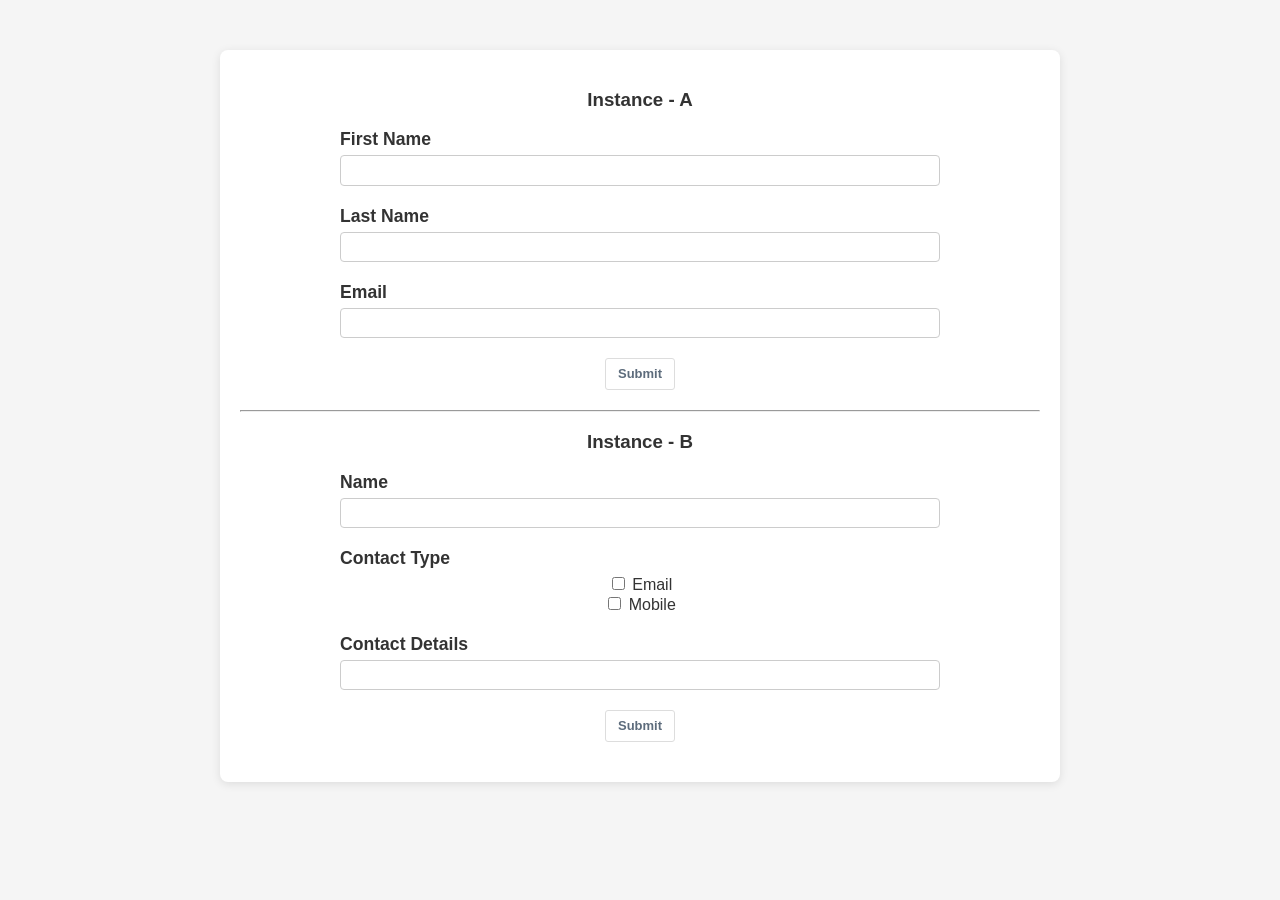
==== forms.html @ 66d8cb4a "Adding 2 forms manuaally" ====
<!DOCTYPE html>
<html lang="en">
<head>
    <meta charset="UTF-8">
    <meta name="viewport" content="width=device-width, initial-scale=1.0">
    <title>static page</title>
    <link rel="stylesheet" href="style.css">
    <style type="text/css" scoped>
        .mauticform_wrapper { max-width: 600px; margin: 10px auto; }
        .mauticform-innerform {}
        .mauticform-post-success {}
        .mauticform-name { font-weight: bold; font-size: 1.5em; margin-bottom: 3px; }
        .mauticform-description { margin-top: 2px; margin-bottom: 10px; }
        .mauticform-error { margin-bottom: 10px; color: red; }
        .mauticform-message { margin-bottom: 10px;color: green; }
        .mauticform-row { display: block; margin-bottom: 20px; }
        .mauticform-label { font-size: 1.1em; display: block; font-weight: bold; margin-bottom: 5px; }
        .mauticform-row.mauticform-required .mauticform-label:after { color: #e32; content: " *"; display: inline; }
        .mauticform-helpmessage { display: block; font-size: 0.9em; margin-bottom: 3px; }
        .mauticform-errormsg { display: block; color: red; margin-top: 2px; }
        .mauticform-selectbox, .mauticform-input, .mauticform-textarea { width: 100%; padding: 0.5em 0.5em; border: 1px solid #CCC; background: #fff; box-shadow: 0px 0px 0px #fff inset; border-radius: 4px; box-sizing: border-box; }
        .mauticform-checkboxgrp-row {}
        .mauticform-checkboxgrp-label { font-weight: normal; }
        .mauticform-checkboxgrp-checkbox {}
        .mauticform-radiogrp-row {}
        .mauticform-radiogrp-label { font-weight: normal; }
        .mauticform-radiogrp-radio {}
        .mauticform-button-wrapper .mauticform-button.btn-default, .mauticform-pagebreak-wrapper .mauticform-pagebreak.btn-default { color: #5d6c7c;background-color: #ffffff;border-color: #dddddd;}
        .mauticform-button-wrapper .mauticform-button, .mauticform-pagebreak-wrapper .mauticform-pagebreak { display: inline-block;margin-bottom: 0;font-weight: 600;text-align: center;vertical-align: middle;cursor: pointer;background-image: none;border: 1px solid transparent;white-space: nowrap;padding: 6px 12px;font-size: 13px;line-height: 1.3856;border-radius: 3px;-webkit-user-select: none;-moz-user-select: none;-ms-user-select: none;user-select: none;}
        .mauticform-button-wrapper .mauticform-button.btn-default[disabled], .mauticform-pagebreak-wrapper .mauticform-pagebreak.btn-default[disabled] { background-color: #ffffff; border-color: #dddddd; opacity: 0.75; cursor: not-allowed; }
        .mauticform-pagebreak-wrapper .mauticform-button-wrapper {  display: inline; }
    
        /**
        * @see https://github.com/TarekRaafat/autoComplete.js/blob/master/dist/css/autoComplete.02.css.
        */
        .autoComplete_wrapper {position: relative;}
        .autoComplete_wrapper > input::placeholder {transition: all 0.3s ease;}
        .autoComplete_wrapper > ul {position: absolute;max-height: 226px;overflow-y: scroll;top: 100%;left: 0;right: 0;padding: 0;margin: 0.5rem 0 0 0;border-radius: 4px;background-color: #fff;border: 1px solid rgba(33, 33, 33, 0.1);z-index: 1000;outline: none;}
        .autoComplete_wrapper > ul > li {padding: 10px 20px;list-style: none;text-align: left;font-size: 16px;color: #212121;transition: all 0.1s ease-in-out;border-radius: 3px;background-color: rgba(255, 255, 255, 1);white-space: nowrap;overflow: hidden;text-overflow: ellipsis;transition: all 0.2s ease;}
        .autoComplete_wrapper > ul > li > span {float: right;}
        .autoComplete_wrapper > ul > li::selection {color: rgba(#ffffff, 0);background-color: rgba(#ffffff, 0);}
        .autoComplete_wrapper > ul > li:hover {cursor: pointer;background-color: rgba(123, 123, 123, 0.1);}
        .autoComplete_wrapper > ul > li mark {background-color: transparent;font-weight: bold;}
        .autoComplete_wrapper > ul > li mark::selection {background-color: rgba(#ffffff, 0);}
        .autoComplete_wrapper > ul > li[aria-selected="true"] {background-color: rgba(123, 123, 123, 0.1);}
        @media only screen and (max-width: 600px) {
          .autoComplete_wrapper > input {width: 18rem;}
        }
    </style>
    <style type="text/css" scoped>
        .mauticform-field-hidden { display:none }
    </style>
</head>
<body>
    <div class="container">
        
        <h3>Instance - A</h3>
        <div id="mauticform_wrapper_forminstancea" class="mauticform_wrapper">
          <form autocomplete="false" role="form" method="post" action="https://rd-qa01.qa.acs.acquia.io/form/submit?formId=9" id="mauticform_forminstancea" data-mautic-form="forminstancea" enctype="multipart/form-data">
              <div class="mauticform-error" id="mauticform_forminstancea_error"></div>
              <div class="mauticform-message" id="mauticform_forminstancea_message"></div>
              <div class="mauticform-innerform">
                  
                <div class="mauticform-page-wrapper mauticform-page-1" data-mautic-form-page="1">
      
                  <div id="mauticform_forminstancea_first_name" class="mauticform-row mauticform-text mauticform-field-1">
                      <label id="mauticform_label_forminstancea_first_name" for="mauticform_input_forminstancea_first_name" class="mauticform-label">First Name</label>                <input id="mauticform_input_forminstancea_first_name" name="mauticform[first_name]" value="" class="mauticform-input" type="text">
                      <span class="mauticform-errormsg" style="display: none;"></span>
                  </div>
      
                  <div id="mauticform_forminstancea_last_name" class="mauticform-row mauticform-text mauticform-field-2">
                      <label id="mauticform_label_forminstancea_last_name" for="mauticform_input_forminstancea_last_name" class="mauticform-label">Last Name</label>                <input id="mauticform_input_forminstancea_last_name" name="mauticform[last_name]" value="" class="mauticform-input" type="text">
                      <span class="mauticform-errormsg" style="display: none;"></span>
                  </div>
      
                  <div id="mauticform_forminstancea_email" class="mauticform-row mauticform-email mauticform-field-3">
                      <label id="mauticform_label_forminstancea_email" for="mauticform_input_forminstancea_email" class="mauticform-label">Email</label>                <input id="mauticform_input_forminstancea_email" name="mauticform[email]" value="" class="mauticform-input" type="email">
                      <span class="mauticform-errormsg" style="display: none;"></span>
                  </div>
      
                  <div id="mauticform_forminstancea_submit" class="mauticform-row mauticform-button-wrapper mauticform-field-4">
                      <button type="submit" name="mauticform[submit]" id="mauticform_input_forminstancea_submit" value="" class="mauticform-button btn btn-default">Submit</button>
                  </div>
                  </div>
              </div>
      
              <input type="hidden" name="mauticform[formId]" id="mauticform_forminstancea_id" value="9">
              <input type="hidden" name="mauticform[return]" id="mauticform_forminstancea_return" value="">
              <input type="hidden" name="mauticform[formName]" id="mauticform_forminstancea_name" value="forminstancea">
      
              </form>
        </div>

        <hr>
        <h3>Instance - B</h3>
        <div id="mauticform_wrapper_forminstanceb" class="mauticform_wrapper">
            <form autocomplete="false" role="form" method="post" action="https://rd-qa05.qa.acs.acquia.io/form/submit?formId=1" id="mauticform_forminstanceb" data-mautic-form="forminstanceb" enctype="multipart/form-data">
                <div class="mauticform-error" id="mauticform_forminstanceb_error"></div>
                <div class="mauticform-message" id="mauticform_forminstanceb_message"></div>
                <div class="mauticform-innerform">
                    
                  <div class="mauticform-page-wrapper mauticform-page-1" data-mautic-form-page="1">
        
                    <div id="mauticform_forminstanceb_f_name" class="mauticform-row mauticform-text mauticform-field-1">
                        <label id="mauticform_label_forminstanceb_f_name" for="mauticform_input_forminstanceb_f_name" class="mauticform-label">Name</label>                <input id="mauticform_input_forminstanceb_f_name" name="mauticform[f_name]" value="" class="mauticform-input" type="text">
                        <span class="mauticform-errormsg" style="display: none;"></span>
                    </div>
        
                    <div id="mauticform_forminstanceb_contact_type" class="mauticform-row mauticform-checkboxgrp mauticform-field-2">
                        <label class="mauticform-label" for="mauticform_checkboxgrp_checkbox_forminstanceb_Email1">Contact Type</label>
                        <div class="mauticform-checkboxgrp-row">                    <input class="mauticform-checkboxgrp-checkbox" name="mauticform[contact_type][]" id="mauticform_checkboxgrp_checkbox_forminstanceb_contact_type_email0" type="checkbox" value="email">
                            <label id="mauticform_checkboxgrp_label_contact_type_email0" for="mauticform_checkboxgrp_checkbox_forminstanceb_contact_type_email0" class="mauticform-checkboxgrp-label">Email</label>
                        </div>
                        <div class="mauticform-checkboxgrp-row">                    <input class="mauticform-checkboxgrp-checkbox" name="mauticform[contact_type][]" id="mauticform_checkboxgrp_checkbox_forminstanceb_contact_type_mobile1" type="checkbox" value="mobile">
                            <label id="mauticform_checkboxgrp_label_contact_type_mobile1" for="mauticform_checkboxgrp_checkbox_forminstanceb_contact_type_mobile1" class="mauticform-checkboxgrp-label">Mobile</label>
                        </div>
                        <span class="mauticform-errormsg" style="display: none;"></span>
                    </div>
        
                    <div id="mauticform_forminstanceb_contact_details" class="mauticform-row mauticform-text mauticform-field-3">
                        <label id="mauticform_label_forminstanceb_contact_details" for="mauticform_input_forminstanceb_contact_details" class="mauticform-label">Contact Details</label>                <input id="mauticform_input_forminstanceb_contact_details" name="mauticform[contact_details]" value="" class="mauticform-input" type="text">
                        <span class="mauticform-errormsg" style="display: none;"></span>
                    </div>
        
                    <div id="mauticform_forminstanceb_submit" class="mauticform-row mauticform-button-wrapper mauticform-field-4">
                        <button type="submit" name="mauticform[submit]" id="mauticform_input_forminstanceb_submit" value="" class="mauticform-button btn btn-default">Submit</button>
                    </div>
                    </div>
                </div>
        
                <input type="hidden" name="mauticform[formId]" id="mauticform_forminstanceb_id" value="1">
                <input type="hidden" name="mauticform[return]" id="mauticform_forminstanceb_return" value="">
                <input type="hidden" name="mauticform[formName]" id="mauticform_forminstanceb_name" value="forminstanceb">
        
                </form>
        </div>
    </div>
    <script type="text/javascript">
        var mauticDomainToAdd = 'https://rd-qa01.qa.acs.acquia.io';
    
        if (!Array.isArray(window.MauticDomains)) {
            window.MauticDomains = [];
        }
    
        if (window.MauticDomains.indexOf(mauticDomainToAdd) === -1) {
            window.MauticDomains.push(mauticDomainToAdd);
        }
    
        /** This section is only needed once per page if manually copying **/
        if (typeof MauticSDKLoaded == 'undefined') {
            var MauticSDKLoaded = true;
            var head            = document.getElementsByTagName('head')[0];
            var script          = document.createElement('script');
            script.type         = 'text/javascript';
            script.src          = 'https://rd-qa01.qa.acs.acquia.io/mautic/media/js/mautic-form.js?v87e19d6e';
            script.onload       = function() {
                MauticSDK.onLoad();
            };
            head.appendChild(script);
            var MauticLang   = {
                'submittingMessage': "Please wait..."
            }
        }else if (typeof MauticSDK != 'undefined') {
            MauticSDK.onLoad();
        }
    </script>
    <script type="text/javascript">
        var mauticDomainToAdd = 'https://rd-qa05.qa.acs.acquia.io';
    
        if (!Array.isArray(window.MauticDomains)) {
            window.MauticDomains = [];
        }
    
        if (window.MauticDomains.indexOf(mauticDomainToAdd) === -1) {
            window.MauticDomains.push(mauticDomainToAdd);
        }
    
        /** This section is only needed once per page if manually copying **/
        if (typeof MauticSDKLoaded == 'undefined') {
            var MauticSDKLoaded = true;
            var head            = document.getElementsByTagName('head')[0];
            var script          = document.createElement('script');
            script.type         = 'text/javascript';
            script.src          = 'https://rd-qa05.qa.acs.acquia.io/mautic/media/js/mautic-form.js?v76dfbe26';
            script.onload       = function() {
                MauticSDK.onLoad();
            };
            head.appendChild(script);
            var MauticLang   = {
                'submittingMessage': "Please wait..."
            }
        }else if (typeof MauticSDK != 'undefined') {
            MauticSDK.onLoad();
        }
    </script>

 
</body>
</html>
---- style.css ----
/* Minimal CSS for static page */
body {
    font-family: Arial, sans-serif;
    margin: 0;
    padding: 0;
    background-color: #f5f5f5;
    color: #333;
}

.container {
    max-width: 800px;
    margin: 50px auto;
    padding: 20px;
    text-align: center;
    background-color: white;
    border-radius: 8px;
    box-shadow: 0 2px 10px rgba(0, 0, 0, 0.1);
}

h1 {
    color: #2c3e50;
    margin-bottom: 20px;
    font-size: 2.5em;
}

p {
    font-size: 1.2em;
    line-height: 1.6;
    color: #666;
}

.mauticform-label {
    font-size: 1.1em;
    display: block;
    font-weight: bold;
    margin-bottom: 5px;
    text-align: left;
}
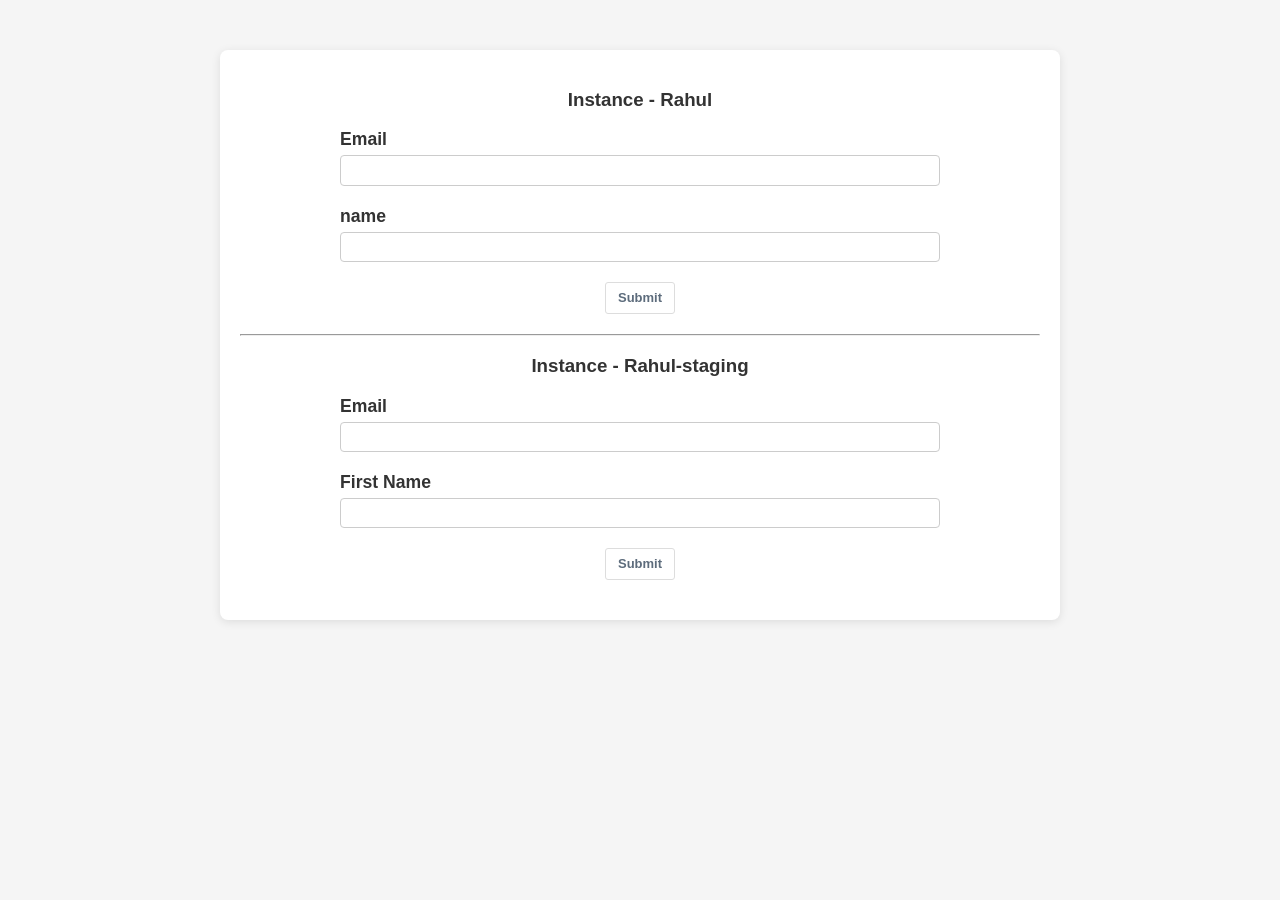
==== commit 1693193d: "staging testing" ====
--- a/forms.html
+++ b/forms.html
@@ -29,7 +29,7 @@
         .mauticform-button-wrapper .mauticform-button, .mauticform-pagebreak-wrapper .mauticform-pagebreak { display: inline-block;margin-bottom: 0;font-weight: 600;text-align: center;vertical-align: middle;cursor: pointer;background-image: none;border: 1px solid transparent;white-space: nowrap;padding: 6px 12px;font-size: 13px;line-height: 1.3856;border-radius: 3px;-webkit-user-select: none;-moz-user-select: none;-ms-user-select: none;user-select: none;}
         .mauticform-button-wrapper .mauticform-button.btn-default[disabled], .mauticform-pagebreak-wrapper .mauticform-pagebreak.btn-default[disabled] { background-color: #ffffff; border-color: #dddddd; opacity: 0.75; cursor: not-allowed; }
         .mauticform-pagebreak-wrapper .mauticform-button-wrapper {  display: inline; }
-    
+
         /**
         * @see https://github.com/TarekRaafat/autoComplete.js/blob/master/dist/css/autoComplete.02.css.
         */
@@ -44,7 +44,7 @@
         .autoComplete_wrapper > ul > li mark::selection {background-color: rgba(#ffffff, 0);}
         .autoComplete_wrapper > ul > li[aria-selected="true"] {background-color: rgba(123, 123, 123, 0.1);}
         @media only screen and (max-width: 600px) {
-          .autoComplete_wrapper > input {width: 18rem;}
+        .autoComplete_wrapper > input {width: 18rem;}
         }
     </style>
     <style type="text/css" scoped>
@@ -54,134 +54,90 @@
 <body>
     <div class="container">
         
-        <h3>Instance - A</h3>
-        <div id="mauticform_wrapper_forminstancea" class="mauticform_wrapper">
-          <form autocomplete="false" role="form" method="post" action="https://rd-qa01.qa.acs.acquia.io/form/submit?formId=9" id="mauticform_forminstancea" data-mautic-form="forminstancea" enctype="multipart/form-data">
-              <div class="mauticform-error" id="mauticform_forminstancea_error"></div>
-              <div class="mauticform-message" id="mauticform_forminstancea_message"></div>
-              <div class="mauticform-innerform">
-                  
-                <div class="mauticform-page-wrapper mauticform-page-1" data-mautic-form-page="1">
-      
-                  <div id="mauticform_forminstancea_first_name" class="mauticform-row mauticform-text mauticform-field-1">
-                      <label id="mauticform_label_forminstancea_first_name" for="mauticform_input_forminstancea_first_name" class="mauticform-label">First Name</label>                <input id="mauticform_input_forminstancea_first_name" name="mauticform[first_name]" value="" class="mauticform-input" type="text">
-                      <span class="mauticform-errormsg" style="display: none;"></span>
-                  </div>
-      
-                  <div id="mauticform_forminstancea_last_name" class="mauticform-row mauticform-text mauticform-field-2">
-                      <label id="mauticform_label_forminstancea_last_name" for="mauticform_input_forminstancea_last_name" class="mauticform-label">Last Name</label>                <input id="mauticform_input_forminstancea_last_name" name="mauticform[last_name]" value="" class="mauticform-input" type="text">
-                      <span class="mauticform-errormsg" style="display: none;"></span>
-                  </div>
-      
-                  <div id="mauticform_forminstancea_email" class="mauticform-row mauticform-email mauticform-field-3">
-                      <label id="mauticform_label_forminstancea_email" for="mauticform_input_forminstancea_email" class="mauticform-label">Email</label>                <input id="mauticform_input_forminstancea_email" name="mauticform[email]" value="" class="mauticform-input" type="email">
-                      <span class="mauticform-errormsg" style="display: none;"></span>
-                  </div>
-      
-                  <div id="mauticform_forminstancea_submit" class="mauticform-row mauticform-button-wrapper mauticform-field-4">
-                      <button type="submit" name="mauticform[submit]" id="mauticform_input_forminstancea_submit" value="" class="mauticform-button btn btn-default">Submit</button>
-                  </div>
-                  </div>
-              </div>
-      
-              <input type="hidden" name="mauticform[formId]" id="mauticform_forminstancea_id" value="9">
-              <input type="hidden" name="mauticform[return]" id="mauticform_forminstancea_return" value="">
-              <input type="hidden" name="mauticform[formName]" id="mauticform_forminstancea_name" value="forminstancea">
-      
-              </form>
+        <h3>Instance - Rahul </h3>
+        <div id="mauticform_wrapper_testform" class="mauticform_wrapper">
+            <form autocomplete="false" role="form" method="post" action="https://rahul.mautibot.com/form/submit?formId=1" id="mauticform_testform" data-mautic-form="testform" enctype="multipart/form-data">
+                <div class="mauticform-error" id="mauticform_testform_error"></div>
+                <div class="mauticform-message" id="mauticform_testform_message"></div>
+                <div class="mauticform-innerform">
+
+                    <div class="mauticform-page-wrapper mauticform-page-1" data-mautic-form-page="1">
+
+                        <div id="mauticform_testform_email" class="mauticform-row mauticform-email mauticform-field-1">
+                            <label id="mauticform_label_testform_email" for="mauticform_input_testform_email" class="mauticform-label">Email</label>                <input id="mauticform_input_testform_email" name="mauticform[email]" value="" class="mauticform-input" type="email">
+                            <span class="mauticform-errormsg" style="display: none;"></span>
+                        </div>
+
+                        <div id="mauticform_testform_f_name" class="mauticform-row mauticform-text mauticform-field-2">
+                            <label id="mauticform_label_testform_f_name" for="mauticform_input_testform_f_name" class="mauticform-label">name</label>                <input id="mauticform_input_testform_f_name" name="mauticform[f_name]" value="" class="mauticform-input" type="text">
+                            <span class="mauticform-errormsg" style="display: none;"></span>
+                        </div>
+
+                        <div id="mauticform_testform_submit" class="mauticform-row mauticform-button-wrapper mauticform-field-3">
+                            <button type="submit" name="mauticform[submit]" id="mauticform_input_testform_submit" value="" class="mauticform-button btn btn-default">Submit</button>
+                        </div>
+                    </div>
+                </div>
+
+                <input type="hidden" name="mauticform[formId]" id="mauticform_testform_id" value="1">
+                <input type="hidden" name="mauticform[return]" id="mauticform_testform_return" value="">
+                <input type="hidden" name="mauticform[formName]" id="mauticform_testform_name" value="testform">
+
+            </form>
         </div>
 
         <hr>
-        <h3>Instance - B</h3>
-        <div id="mauticform_wrapper_forminstanceb" class="mauticform_wrapper">
-            <form autocomplete="false" role="form" method="post" action="https://rd-qa05.qa.acs.acquia.io/form/submit?formId=1" id="mauticform_forminstanceb" data-mautic-form="forminstanceb" enctype="multipart/form-data">
-                <div class="mauticform-error" id="mauticform_forminstanceb_error"></div>
-                <div class="mauticform-message" id="mauticform_forminstanceb_message"></div>
+        <h3>Instance - Rahul-staging</h3>
+        <div id="mauticform_wrapper_formmaut13305" class="mauticform_wrapper">
+            <form autocomplete="false" role="form" method="post" action="https://rahul-staging.staging.acs.acquia.io/form/submit?formId=1" id="mauticform_formmaut13305" data-mautic-form="formmaut13305" enctype="multipart/form-data">
+                <div class="mauticform-error" id="mauticform_formmaut13305_error"></div>
+                <div class="mauticform-message" id="mauticform_formmaut13305_message"></div>
                 <div class="mauticform-innerform">
                     
-                  <div class="mauticform-page-wrapper mauticform-page-1" data-mautic-form-page="1">
-        
-                    <div id="mauticform_forminstanceb_f_name" class="mauticform-row mauticform-text mauticform-field-1">
-                        <label id="mauticform_label_forminstanceb_f_name" for="mauticform_input_forminstanceb_f_name" class="mauticform-label">Name</label>                <input id="mauticform_input_forminstanceb_f_name" name="mauticform[f_name]" value="" class="mauticform-input" type="text">
+                <div class="mauticform-page-wrapper mauticform-page-1" data-mautic-form-page="1">
+
+                    <div id="mauticform_formmaut13305_email" class="mauticform-row mauticform-email mauticform-field-1">
+                        <label id="mauticform_label_formmaut13305_email" for="mauticform_input_formmaut13305_email" class="mauticform-label">Email</label>                <input id="mauticform_input_formmaut13305_email" name="mauticform[email]" value="" class="mauticform-input" type="email">
                         <span class="mauticform-errormsg" style="display: none;"></span>
                     </div>
-        
-                    <div id="mauticform_forminstanceb_contact_type" class="mauticform-row mauticform-checkboxgrp mauticform-field-2">
-                        <label class="mauticform-label" for="mauticform_checkboxgrp_checkbox_forminstanceb_Email1">Contact Type</label>
-                        <div class="mauticform-checkboxgrp-row">                    <input class="mauticform-checkboxgrp-checkbox" name="mauticform[contact_type][]" id="mauticform_checkboxgrp_checkbox_forminstanceb_contact_type_email0" type="checkbox" value="email">
-                            <label id="mauticform_checkboxgrp_label_contact_type_email0" for="mauticform_checkboxgrp_checkbox_forminstanceb_contact_type_email0" class="mauticform-checkboxgrp-label">Email</label>
-                        </div>
-                        <div class="mauticform-checkboxgrp-row">                    <input class="mauticform-checkboxgrp-checkbox" name="mauticform[contact_type][]" id="mauticform_checkboxgrp_checkbox_forminstanceb_contact_type_mobile1" type="checkbox" value="mobile">
-                            <label id="mauticform_checkboxgrp_label_contact_type_mobile1" for="mauticform_checkboxgrp_checkbox_forminstanceb_contact_type_mobile1" class="mauticform-checkboxgrp-label">Mobile</label>
-                        </div>
+
+                    <div id="mauticform_formmaut13305_first_name" class="mauticform-row mauticform-text mauticform-field-2">
+                        <label id="mauticform_label_formmaut13305_first_name" for="mauticform_input_formmaut13305_first_name" class="mauticform-label">First Name</label>                <input id="mauticform_input_formmaut13305_first_name" name="mauticform[first_name]" value="" class="mauticform-input" type="text">
                         <span class="mauticform-errormsg" style="display: none;"></span>
                     </div>
-        
-                    <div id="mauticform_forminstanceb_contact_details" class="mauticform-row mauticform-text mauticform-field-3">
-                        <label id="mauticform_label_forminstanceb_contact_details" for="mauticform_input_forminstanceb_contact_details" class="mauticform-label">Contact Details</label>                <input id="mauticform_input_forminstanceb_contact_details" name="mauticform[contact_details]" value="" class="mauticform-input" type="text">
-                        <span class="mauticform-errormsg" style="display: none;"></span>
-                    </div>
-        
-                    <div id="mauticform_forminstanceb_submit" class="mauticform-row mauticform-button-wrapper mauticform-field-4">
-                        <button type="submit" name="mauticform[submit]" id="mauticform_input_forminstanceb_submit" value="" class="mauticform-button btn btn-default">Submit</button>
+
+                    <div id="mauticform_formmaut13305_submit" class="mauticform-row mauticform-button-wrapper mauticform-field-3">
+                        <button type="submit" name="mauticform[submit]" id="mauticform_input_formmaut13305_submit" value="" class="mauticform-button btn btn-default">Submit</button>
                     </div>
                     </div>
                 </div>
-        
-                <input type="hidden" name="mauticform[formId]" id="mauticform_forminstanceb_id" value="1">
-                <input type="hidden" name="mauticform[return]" id="mauticform_forminstanceb_return" value="">
-                <input type="hidden" name="mauticform[formName]" id="mauticform_forminstanceb_name" value="forminstanceb">
-        
+
+                <input type="hidden" name="mauticform[formId]" id="mauticform_formmaut13305_id" value="1">
+                <input type="hidden" name="mauticform[return]" id="mauticform_formmaut13305_return" value="">
+                <input type="hidden" name="mauticform[formName]" id="mauticform_formmaut13305_name" value="formmaut13305">
+
                 </form>
         </div>
+
     </div>
     <script type="text/javascript">
-        var mauticDomainToAdd = 'https://rd-qa01.qa.acs.acquia.io';
-    
+        var mauticDomainToAdd = 'https://rahul-staging.mautibot.com';
+
         if (!Array.isArray(window.MauticDomains)) {
             window.MauticDomains = [];
         }
-    
+
         if (window.MauticDomains.indexOf(mauticDomainToAdd) === -1) {
             window.MauticDomains.push(mauticDomainToAdd);
         }
-    
+
         /** This section is only needed once per page if manually copying **/
         if (typeof MauticSDKLoaded == 'undefined') {
             var MauticSDKLoaded = true;
             var head            = document.getElementsByTagName('head')[0];
             var script          = document.createElement('script');
             script.type         = 'text/javascript';
-            script.src          = 'https://rd-qa01.qa.acs.acquia.io/mautic/media/js/mautic-form.js?v87e19d6e';
-            script.onload       = function() {
-                MauticSDK.onLoad();
-            };
-            head.appendChild(script);
-            var MauticLang   = {
-                'submittingMessage': "Please wait..."
-            }
-        }else if (typeof MauticSDK != 'undefined') {
-            MauticSDK.onLoad();
-        }
-    </script>
-    <script type="text/javascript">
-        var mauticDomainToAdd = 'https://rd-qa05.qa.acs.acquia.io';
-    
-        if (!Array.isArray(window.MauticDomains)) {
-            window.MauticDomains = [];
-        }
-    
-        if (window.MauticDomains.indexOf(mauticDomainToAdd) === -1) {
-            window.MauticDomains.push(mauticDomainToAdd);
-        }
-    
-        /** This section is only needed once per page if manually copying **/
-        if (typeof MauticSDKLoaded == 'undefined') {
-            var MauticSDKLoaded = true;
-            var head            = document.getElementsByTagName('head')[0];
-            var script          = document.createElement('script');
-            script.type         = 'text/javascript';
-            script.src          = 'https://rd-qa05.qa.acs.acquia.io/mautic/media/js/mautic-form.js?v76dfbe26';
+            script.src          = 'https://rahul-staging.mautibot.com/mautic/media/js/mautic-form.js?ve5970571';
             script.onload       = function() {
                 MauticSDK.onLoad();
             };
@@ -194,6 +150,34 @@
         }
     </script>
 
- 
+    <script type="text/javascript">
+        var mauticDomainToAdd = 'https://rahul.mautibot.com';
+
+        if (!Array.isArray(window.MauticDomains)) {
+            window.MauticDomains = [];
+        }
+
+        if (window.MauticDomains.indexOf(mauticDomainToAdd) === -1) {
+            window.MauticDomains.push(mauticDomainToAdd);
+        }
+
+        /** This section is only needed once per page if manually copying **/
+        if (typeof MauticSDKLoaded == 'undefined') {
+            var MauticSDKLoaded = true;
+            var head            = document.getElementsByTagName('head')[0];
+            var script          = document.createElement('script');
+            script.type         = 'text/javascript';
+            script.src          = 'https://rahul.mautibot.com/mautic/media/js/mautic-form.js?v3d42741b';
+            script.onload       = function() {
+                MauticSDK.onLoad();
+            };
+            head.appendChild(script);
+            var MauticLang   = {
+                'submittingMessage': "Please wait..."
+            }
+        }else if (typeof MauticSDK != 'undefined') {
+            MauticSDK.onLoad();
+        }
+    </script>
 </body>
 </html>
